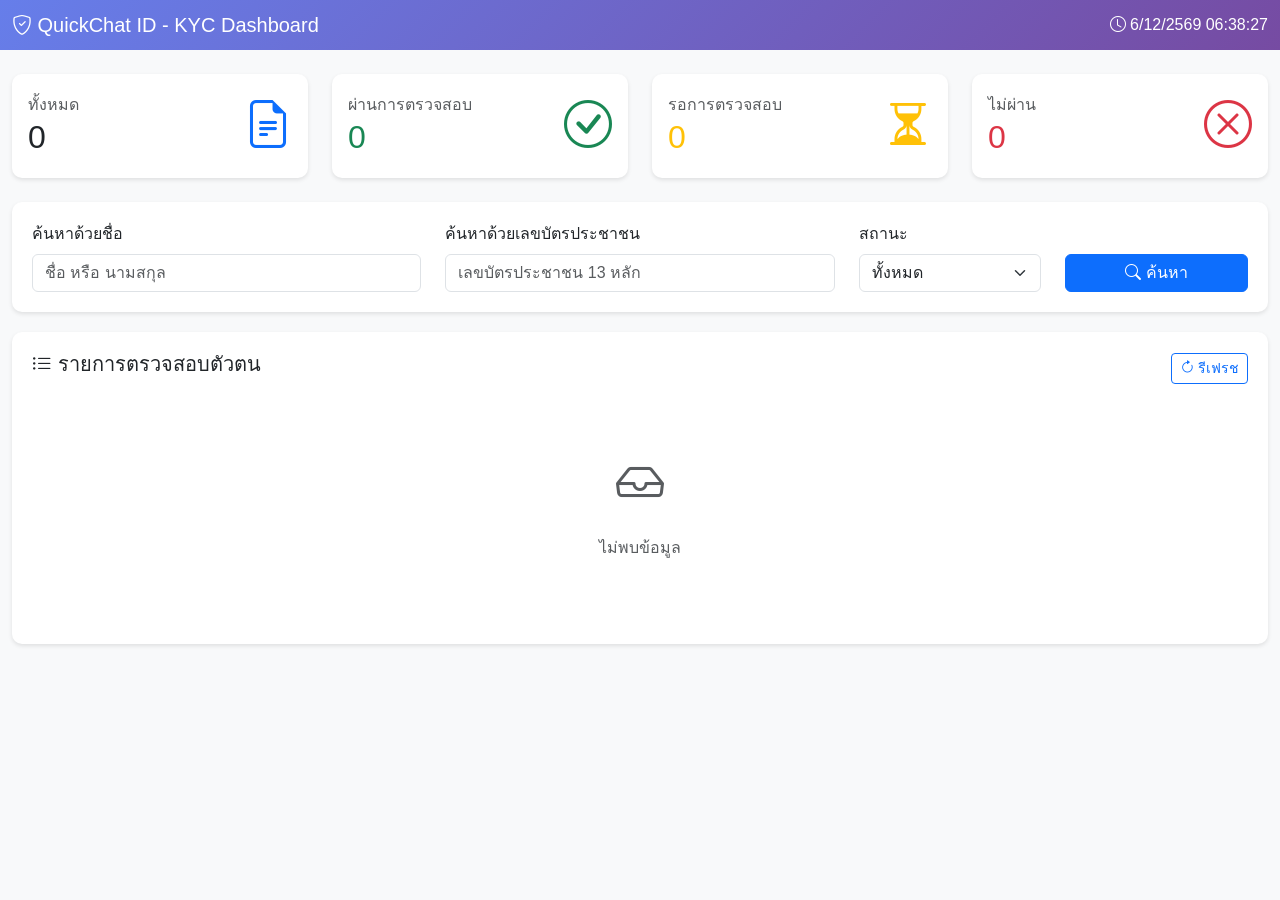
==== dashboard/templates/dashboard.html @ 26b343d2 "initial project" ====
<!DOCTYPE html>
<html lang="th">
<head>
    <meta charset="UTF-8">
    <meta name="viewport" content="width=device-width, initial-scale=1.0">
    <title>QuickChat ID - KYC Dashboard</title>

    <!-- Bootstrap CSS -->
    <link href="https://cdn.jsdelivr.net/npm/bootstrap@5.3.0/dist/css/bootstrap.min.css" rel="stylesheet">

    <!-- Bootstrap Icons -->
    <link rel="stylesheet" href="https://cdn.jsdelivr.net/npm/bootstrap-icons@1.11.0/font/bootstrap-icons.css">

    <style>
        body {
            background-color: #f8f9fa;
            font-family: 'Segoe UI', Tahoma, Geneva, Verdana, sans-serif;
        }

        .navbar {
            background: linear-gradient(135deg, #667eea 0%, #764ba2 100%);
        }

        .stat-card {
            border-radius: 10px;
            box-shadow: 0 2px 4px rgba(0,0,0,0.1);
            transition: transform 0.2s;
        }

        .stat-card:hover {
            transform: translateY(-5px);
            box-shadow: 0 4px 8px rgba(0,0,0,0.2);
        }

        .status-badge {
            padding: 5px 10px;
            border-radius: 20px;
            font-size: 0.85rem;
            font-weight: 500;
        }

        .status-approved {
            background-color: #d4edda;
            color: #155724;
        }

        .status-pending {
            background-color: #fff3cd;
            color: #856404;
        }

        .status-rejected {
            background-color: #f8d7da;
            color: #721c24;
        }

        .status-failed {
            background-color: #e2e3e5;
            color: #383d41;
        }

        .table-responsive {
            background: white;
            border-radius: 10px;
            padding: 20px;
            box-shadow: 0 2px 4px rgba(0,0,0,0.1);
        }

        .search-box {
            background: white;
            border-radius: 10px;
            padding: 20px;
            margin-bottom: 20px;
            box-shadow: 0 2px 4px rgba(0,0,0,0.1);
        }

        .image-preview {
            max-width: 100px;
            max-height: 100px;
            border-radius: 5px;
            cursor: pointer;
        }

        .loading {
            text-align: center;
            padding: 40px;
        }

        .modal-image {
            max-width: 100%;
            height: auto;
        }
    </style>
</head>
<body>
    <!-- Navbar -->
    <nav class="navbar navbar-dark">
        <div class="container-fluid">
            <span class="navbar-brand mb-0 h1">
                <i class="bi bi-shield-check"></i> QuickChat ID - KYC Dashboard
            </span>
            <span class="text-white">
                <i class="bi bi-clock"></i> <span id="current-time"></span>
            </span>
        </div>
    </nav>

    <div class="container-fluid mt-4">
        <!-- Statistics Cards -->
        <div class="row mb-4">
            <div class="col-md-3">
                <div class="card stat-card border-0">
                    <div class="card-body">
                        <div class="d-flex justify-content-between align-items-center">
                            <div>
                                <h6 class="text-muted mb-1">ทั้งหมด</h6>
                                <h2 class="mb-0" id="stat-total">0</h2>
                            </div>
                            <div class="text-primary" style="font-size: 3rem;">
                                <i class="bi bi-file-earmark-text"></i>
                            </div>
                        </div>
                    </div>
                </div>
            </div>

            <div class="col-md-3">
                <div class="card stat-card border-0">
                    <div class="card-body">
                        <div class="d-flex justify-content-between align-items-center">
                            <div>
                                <h6 class="text-muted mb-1">ผ่านการตรวจสอบ</h6>
                                <h2 class="mb-0 text-success" id="stat-approved">0</h2>
                            </div>
                            <div class="text-success" style="font-size: 3rem;">
                                <i class="bi bi-check-circle"></i>
                            </div>
                        </div>
                    </div>
                </div>
            </div>

            <div class="col-md-3">
                <div class="card stat-card border-0">
                    <div class="card-body">
                        <div class="d-flex justify-content-between align-items-center">
                            <div>
                                <h6 class="text-muted mb-1">รอการตรวจสอบ</h6>
                                <h2 class="mb-0 text-warning" id="stat-pending">0</h2>
                            </div>
                            <div class="text-warning" style="font-size: 3rem;">
                                <i class="bi bi-hourglass-split"></i>
                            </div>
                        </div>
                    </div>
                </div>
            </div>

            <div class="col-md-3">
                <div class="card stat-card border-0">
                    <div class="card-body">
                        <div class="d-flex justify-content-between align-items-center">
                            <div>
                                <h6 class="text-muted mb-1">ไม่ผ่าน</h6>
                                <h2 class="mb-0 text-danger" id="stat-rejected">0</h2>
                            </div>
                            <div class="text-danger" style="font-size: 3rem;">
                                <i class="bi bi-x-circle"></i>
                            </div>
                        </div>
                    </div>
                </div>
            </div>
        </div>

        <!-- Search Box -->
        <div class="search-box">
            <div class="row">
                <div class="col-md-4">
                    <label for="search-name" class="form-label">ค้นหาด้วยชื่อ</label>
                    <input type="text" class="form-control" id="search-name" placeholder="ชื่อ หรือ นามสกุล">
                </div>
                <div class="col-md-4">
                    <label for="search-id" class="form-label">ค้นหาด้วยเลขบัตรประชาชน</label>
                    <input type="text" class="form-control" id="search-id" placeholder="เลขบัตรประชาชน 13 หลัก">
                </div>
                <div class="col-md-2">
                    <label for="filter-status" class="form-label">สถานะ</label>
                    <select class="form-select" id="filter-status">
                        <option value="">ทั้งหมด</option>
                        <option value="approved">ผ่าน</option>
                        <option value="pending">รอตรวจสอบ</option>
                        <option value="rejected">ไม่ผ่าน</option>
                        <option value="failed">ล้มเหลว</option>
                    </select>
                </div>
                <div class="col-md-2">
                    <label class="form-label">&nbsp;</label>
                    <button class="btn btn-primary w-100" onclick="loadVerifications()">
                        <i class="bi bi-search"></i> ค้นหา
                    </button>
                </div>
            </div>
        </div>

        <!-- Verification Records Table -->
        <div class="table-responsive">
            <div class="d-flex justify-content-between align-items-center mb-3">
                <h5><i class="bi bi-list-ul"></i> รายการตรวจสอบตัวตน</h5>
                <button class="btn btn-outline-primary btn-sm" onclick="loadVerifications()">
                    <i class="bi bi-arrow-clockwise"></i> รีเฟรช
                </button>
            </div>

            <div id="loading" class="loading">
                <div class="spinner-border text-primary" role="status">
                    <span class="visually-hidden">Loading...</span>
                </div>
                <p class="mt-2 text-muted">กำลังโหลดข้อมูล...</p>
            </div>

            <table class="table table-hover" id="verifications-table" style="display: none;">
                <thead class="table-light">
                    <tr>
                        <th>ID</th>
                        <th>วันที่/เวลา</th>
                        <th>ชื่อ-นามสกุล</th>
                        <th>เลขบัตร</th>
                        <th>ความคล้าย</th>
                        <th>สถานะ</th>
                        <th>รูปภาพ</th>
                        <th>จัดการ</th>
                    </tr>
                </thead>
                <tbody id="verifications-tbody">
                    <!-- Data will be loaded here -->
                </tbody>
            </table>

            <div id="no-data" style="display: none;" class="text-center py-5 text-muted">
                <i class="bi bi-inbox" style="font-size: 3rem;"></i>
                <p class="mt-3">ไม่พบข้อมูล</p>
            </div>
        </div>
    </div>

    <!-- Detail Modal -->
    <div class="modal fade" id="detailModal" tabindex="-1">
        <div class="modal-dialog modal-lg">
            <div class="modal-content">
                <div class="modal-header">
                    <h5 class="modal-title">รายละเอียดการตรวจสอบ</h5>
                    <button type="button" class="btn-close" data-bs-dismiss="modal"></button>
                </div>
                <div class="modal-body" id="modal-body">
                    <!-- Details will be loaded here -->
                </div>
            </div>
        </div>
    </div>

    <!-- Image Modal -->
    <div class="modal fade" id="imageModal" tabindex="-1">
        <div class="modal-dialog modal-lg">
            <div class="modal-content">
                <div class="modal-header">
                    <h5 class="modal-title" id="imageModalLabel">รูปภาพ</h5>
                    <button type="button" class="btn-close" data-bs-dismiss="modal"></button>
                </div>
                <div class="modal-body text-center">
                    <img id="modal-image" class="modal-image" src="" alt="Image">
                </div>
            </div>
        </div>
    </div>

    <!-- Bootstrap JS -->
    <script src="https://cdn.jsdelivr.net/npm/bootstrap@5.3.0/dist/js/bootstrap.bundle.min.js"></script>

    <script>
        // Update current time
        function updateTime() {
            const now = new Date();
            document.getElementById('current-time').textContent = now.toLocaleString('th-TH');
        }
        setInterval(updateTime, 1000);
        updateTime();

        // Load statistics
        async function loadStatistics() {
            try {
                const response = await fetch('/api/statistics');
                const stats = await response.json();

                document.getElementById('stat-total').textContent = stats.total;
                document.getElementById('stat-approved').textContent = stats.approved;
                document.getElementById('stat-pending').textContent = stats.pending;
                document.getElementById('stat-rejected').textContent = stats.rejected;
            } catch (error) {
                console.error('Error loading statistics:', error);
            }
        }

        // Load verification records
        async function loadVerifications() {
            console.log('Loading verifications...');
            document.getElementById('loading').style.display = 'block';
            document.getElementById('verifications-table').style.display = 'none';
            document.getElementById('no-data').style.display = 'none';

            try {
                const status = document.getElementById('filter-status').value;
                const searchName = document.getElementById('search-name').value.trim();
                const searchId = document.getElementById('search-id').value.trim();

                let url = '/api/verifications';

                // Search by ID number
                if (searchId) {
                    url = `/api/search/id_number/${searchId}`;
                    console.log('Searching by ID:', searchId);
                    const response = await fetch(url);
                    if (response.ok) {
                        const record = await response.json();
                        displayVerifications([record]);
                    } else {
                        console.log('ID not found');
                        displayVerifications([]);
                    }
                    return;
                }

                // Search by name
                if (searchName) {
                    url = `/api/search/name?name=${encodeURIComponent(searchName)}`;
                    console.log('Searching by name:', searchName);
                }
                // Filter by status
                else if (status) {
                    url = `/api/verifications?status=${status}`;
                    console.log('Filtering by status:', status);
                }

                console.log('Fetching from:', url);
                const response = await fetch(url);

                if (!response.ok) {
                    throw new Error(`HTTP error! status: ${response.status}`);
                }

                const records = await response.json();
                console.log('Loaded records:', records.length);

                displayVerifications(records);
            } catch (error) {
                console.error('Error loading verifications:', error);
                document.getElementById('loading').style.display = 'none';
                document.getElementById('no-data').style.display = 'block';
            }
        }

        // Display verification records
        function displayVerifications(records) {
            console.log('Displaying verifications:', records.length, 'records');
            const tbody = document.getElementById('verifications-tbody');
            tbody.innerHTML = '';

            document.getElementById('loading').style.display = 'none';

            if (records.length === 0) {
                console.log('No records to display');
                document.getElementById('no-data').style.display = 'block';
                return;
            }

            document.getElementById('verifications-table').style.display = 'table';
            console.log('Table should be visible now');

            records.forEach(record => {
                const row = document.createElement('tr');

                const fullName = `${record.prefix || ''} ${record.first_name || ''} ${record.last_name || ''}`.trim() || '-';
                const statusClass = `status-${record.status}`;
                const statusText = {
                    'approved': 'ผ่าน',
                    'pending': 'รอตรวจสอบ',
                    'rejected': 'ไม่ผ่าน',
                    'failed': 'ล้มเหลว'
                }[record.status] || record.status;

                const similarity = record.face_similarity_score
                    ? `${record.face_similarity_score.toFixed(1)}%`
                    : '-';

                const createdDate = new Date(record.created_at).toLocaleString('th-TH');

                row.innerHTML = `
                    <td>${record.id}</td>
                    <td>${createdDate}</td>
                    <td>${fullName}</td>
                    <td>${record.id_number || '-'}</td>
                    <td>${similarity}</td>
                    <td><span class="status-badge ${statusClass}">${statusText}</span></td>
                    <td>
                        ${record.id_card_s3_url ? `<img src="${record.id_card_s3_url}" class="image-preview" onclick="showImage('${record.id_card_s3_url}', 'บัตรประชาชน')" alt="ID Card">` : '-'}
                        ${record.selfie_s3_url ? `<img src="${record.selfie_s3_url}" class="image-preview" onclick="showImage('${record.selfie_s3_url}', 'Selfie')" alt="Selfie">` : ''}
                    </td>
                    <td>
                        <button class="btn btn-sm btn-outline-primary" onclick="showDetails(${record.id})">
                            <i class="bi bi-eye"></i>
                        </button>
                        <button class="btn btn-sm btn-outline-danger" onclick="deleteRecord(${record.id})">
                            <i class="bi bi-trash"></i>
                        </button>
                    </td>
                `;

                tbody.appendChild(row);
            });
        }

        // Show image in modal
        function showImage(url, title) {
            document.getElementById('imageModalLabel').textContent = title;
            document.getElementById('modal-image').src = url;
            new bootstrap.Modal(document.getElementById('imageModal')).show();
        }

        // Show record details
        async function showDetails(recordId) {
            try {
                const response = await fetch(`/api/verifications/${recordId}`);
                const record = await response.json();

                const fullName = `${record.prefix || ''} ${record.first_name || ''} ${record.last_name || ''}`.trim();

                const modalBody = document.getElementById('modal-body');
                modalBody.innerHTML = `
                    <div class="row">
                        <div class="col-md-6">
                            <h6>ข้อมูลส่วนตัว</h6>
                            <table class="table table-sm">
                                <tr><th>ชื่อ-นามสกุล:</th><td>${fullName}</td></tr>
                                <tr><th>เลขบัตรประชาชน:</th><td>${record.id_number || '-'}</td></tr>
                                <tr><th>วันเกิด:</th><td>${record.date_of_birth || '-'}</td></tr>
                                <tr><th>ที่อยู่:</th><td>${record.address || '-'}</td></tr>
                            </table>
                        </div>
                        <div class="col-md-6">
                            <h6>ผลการตรวจสอบ</h6>
                            <table class="table table-sm">
                                <tr><th>สถานะ:</th><td>${record.status}</td></tr>
                                <tr><th>ความคล้าย:</th><td>${record.face_similarity_score ? record.face_similarity_score.toFixed(2) + '%' : '-'}</td></tr>
                                <tr><th>ความมั่นใจ:</th><td>${record.face_confidence ? record.face_confidence.toFixed(2) + '%' : '-'}</td></tr>
                                <tr><th>สร้างเมื่อ:</th><td>${new Date(record.created_at).toLocaleString('th-TH')}</td></tr>
                            </table>
                        </div>
                    </div>
                    ${record.verification_result ? `
                        <div class="alert alert-info mt-3">
                            <strong>ผลการตรวจสอบ:</strong><br>
                            ${record.verification_result}
                        </div>
                    ` : ''}
                    ${record.notes ? `
                        <div class="alert alert-secondary mt-3">
                            <strong>หมายเหตุ:</strong><br>
                            ${record.notes}
                        </div>
                    ` : ''}
                `;

                new bootstrap.Modal(document.getElementById('detailModal')).show();
            } catch (error) {
                console.error('Error loading details:', error);
                alert('ไม่สามารถโหลดรายละเอียดได้');
            }
        }

        // Delete record
        async function deleteRecord(recordId) {
            if (!confirm('คุณต้องการลบรายการนี้หรือไม่?')) {
                return;
            }

            try {
                const response = await fetch(`/api/verifications/${recordId}`, {
                    method: 'DELETE'
                });

                if (response.ok) {
                    alert('ลบรายการสำเร็จ');
                    loadVerifications();
                    loadStatistics();
                } else {
                    alert('ไม่สามารถลบรายการได้');
                }
            } catch (error) {
                console.error('Error deleting record:', error);
                alert('เกิดข้อผิดพลาดในการลบรายการ');
            }
        }

        // Initialize dashboard when DOM is ready
        document.addEventListener('DOMContentLoaded', function() {
            console.log('Dashboard initializing...');
            loadStatistics();
            loadVerifications();

            // Auto-refresh every 30 seconds
            setInterval(() => {
                loadStatistics();
                loadVerifications();
            }, 30000);
        });
    </script>
</body>
</html>
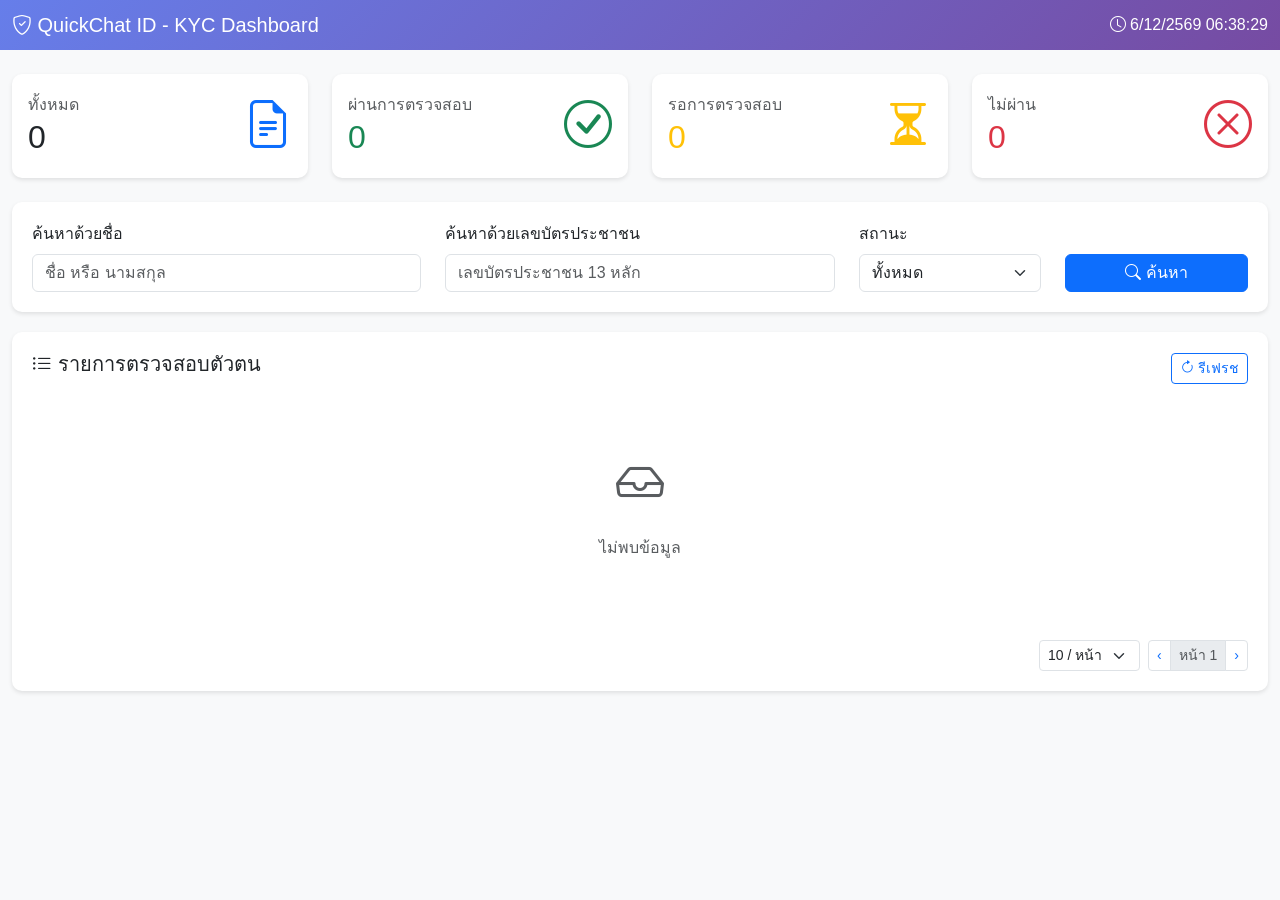
==== commit 40e9a2c7: "Fix issue" ====
--- a/dashboard/templates/dashboard.html
+++ b/dashboard/templates/dashboard.html
@@ -196,7 +196,7 @@
                 </div>
                 <div class="col-md-2">
                     <label class="form-label">&nbsp;</label>
-                    <button class="btn btn-primary w-100" onclick="loadVerifications()">
+                    <button class="btn btn-primary w-100" onclick="currentPage=1; loadVerifications()">
                         <i class="bi bi-search"></i> ค้นหา
                     </button>
                 </div>
@@ -241,6 +241,32 @@
                 <i class="bi bi-inbox" style="font-size: 3rem;"></i>
                 <p class="mt-3">ไม่พบข้อมูล</p>
             </div>
+
+            <!-- Pagination -->
+            <div id="pagination-wrap" class="d-flex justify-content-between align-items-center mt-3" style="display:none!important;">
+                <div class="text-muted small" id="pagination-info"></div>
+                <div class="d-flex align-items-center gap-2">
+                    <select class="form-select form-select-sm" id="page-size" style="width:auto" onchange="changePageSize()">
+                        <option value="5">5 / หน้า</option>
+                        <option value="10" selected>10 / หน้า</option>
+                        <option value="20">20 / หน้า</option>
+                        <option value="50">50 / หน้า</option>
+                    </select>
+                    <nav>
+                        <ul class="pagination pagination-sm mb-0">
+                            <li class="page-item" id="btn-prev">
+                                <a class="page-link" href="#" onclick="goPage(currentPage-1)">&#8249;</a>
+                            </li>
+                            <li class="page-item disabled">
+                                <span class="page-link" id="page-label">หน้า 1</span>
+                            </li>
+                            <li class="page-item" id="btn-next">
+                                <a class="page-link" href="#" onclick="goPage(currentPage+1)">&#8250;</a>
+                            </li>
+                        </ul>
+                    </nav>
+                </div>
+            </div>
         </div>
     </div>
 
@@ -278,6 +304,11 @@
     <script src="https://cdn.jsdelivr.net/npm/bootstrap@5.3.0/dist/js/bootstrap.bundle.min.js"></script>
 
     <script>
+        // Pagination state
+        let currentPage = 1;
+        let pageSize = 10;
+        let hasNextPage = false;
+
         // Update current time
         function updateTime() {
             const now = new Date();
@@ -291,7 +322,6 @@
             try {
                 const response = await fetch('/api/statistics');
                 const stats = await response.json();
-
                 document.getElementById('stat-total').textContent = stats.total;
                 document.getElementById('stat-approved').textContent = stats.approved;
                 document.getElementById('stat-pending').textContent = stats.pending;
@@ -301,57 +331,74 @@
             }
         }
 
+        function goPage(page) {
+            if (page < 1) return;
+            if (page > currentPage && !hasNextPage) return;
+            currentPage = page;
+            loadVerifications();
+        }
+
+        function changePageSize() {
+            pageSize = parseInt(document.getElementById('page-size').value);
+            currentPage = 1;
+            loadVerifications();
+        }
+
+        function updatePagination(recordCount) {
+            const wrap = document.getElementById('pagination-wrap');
+            hasNextPage = recordCount > pageSize;
+            const displayCount = Math.min(recordCount, pageSize);
+            const offset = (currentPage - 1) * pageSize;
+
+            wrap.style.display = recordCount > 0 ? 'flex' : 'none';
+            document.getElementById('page-label').textContent = `หน้า ${currentPage}`;
+            document.getElementById('pagination-info').textContent =
+                `แสดง ${offset + 1}–${offset + displayCount} รายการ`;
+            document.getElementById('btn-prev').className = 'page-item' + (currentPage === 1 ? ' disabled' : '');
+            document.getElementById('btn-next').className = 'page-item' + (!hasNextPage ? ' disabled' : '');
+        }
+
         // Load verification records
         async function loadVerifications() {
-            console.log('Loading verifications...');
             document.getElementById('loading').style.display = 'block';
             document.getElementById('verifications-table').style.display = 'none';
             document.getElementById('no-data').style.display = 'none';
+            document.getElementById('pagination-wrap').style.display = 'none';
 
             try {
                 const status = document.getElementById('filter-status').value;
                 const searchName = document.getElementById('search-name').value.trim();
                 const searchId = document.getElementById('search-id').value.trim();
 
-                let url = '/api/verifications';
-
-                // Search by ID number
+                // Search by ID — no pagination
                 if (searchId) {
-                    url = `/api/search/id_number/${searchId}`;
-                    console.log('Searching by ID:', searchId);
-                    const response = await fetch(url);
-                    if (response.ok) {
-                        const record = await response.json();
-                        displayVerifications([record]);
-                    } else {
-                        console.log('ID not found');
-                        displayVerifications([]);
-                    }
+                    const response = await fetch(`/api/search/id_number/${searchId}`);
+                    const records = response.ok ? [await response.json()] : [];
+                    displayVerifications(records);
+                    updatePagination(records.length);
                     return;
                 }
 
-                // Search by name
+                // Search by name — no pagination
                 if (searchName) {
-                    url = `/api/search/name?name=${encodeURIComponent(searchName)}`;
-                    console.log('Searching by name:', searchName);
+                    const response = await fetch(`/api/search/name?name=${encodeURIComponent(searchName)}`);
+                    const records = response.ok ? await response.json() : [];
+                    displayVerifications(records);
+                    updatePagination(records.length);
+                    return;
                 }
-                // Filter by status
-                else if (status) {
-                    url = `/api/verifications?status=${status}`;
-                    console.log('Filtering by status:', status);
-                }
-
-                console.log('Fetching from:', url);
+
+                // Normal list with pagination — fetch pageSize+1 to detect next page
+                const offset = (currentPage - 1) * pageSize;
+                let url = `/api/verifications?limit=${pageSize + 1}&offset=${offset}`;
+                if (status) url += `&status=${status}`;
+
                 const response = await fetch(url);
-
-                if (!response.ok) {
-                    throw new Error(`HTTP error! status: ${response.status}`);
-                }
-
-                const records = await response.json();
-                console.log('Loaded records:', records.length);
-
-                displayVerifications(records);
+                if (!response.ok) throw new Error(`HTTP ${response.status}`);
+                const allRecords = await response.json();
+
+                displayVerifications(allRecords.slice(0, pageSize));
+                updatePagination(allRecords.length);
             } catch (error) {
                 console.error('Error loading verifications:', error);
                 document.getElementById('loading').style.display = 'none';
